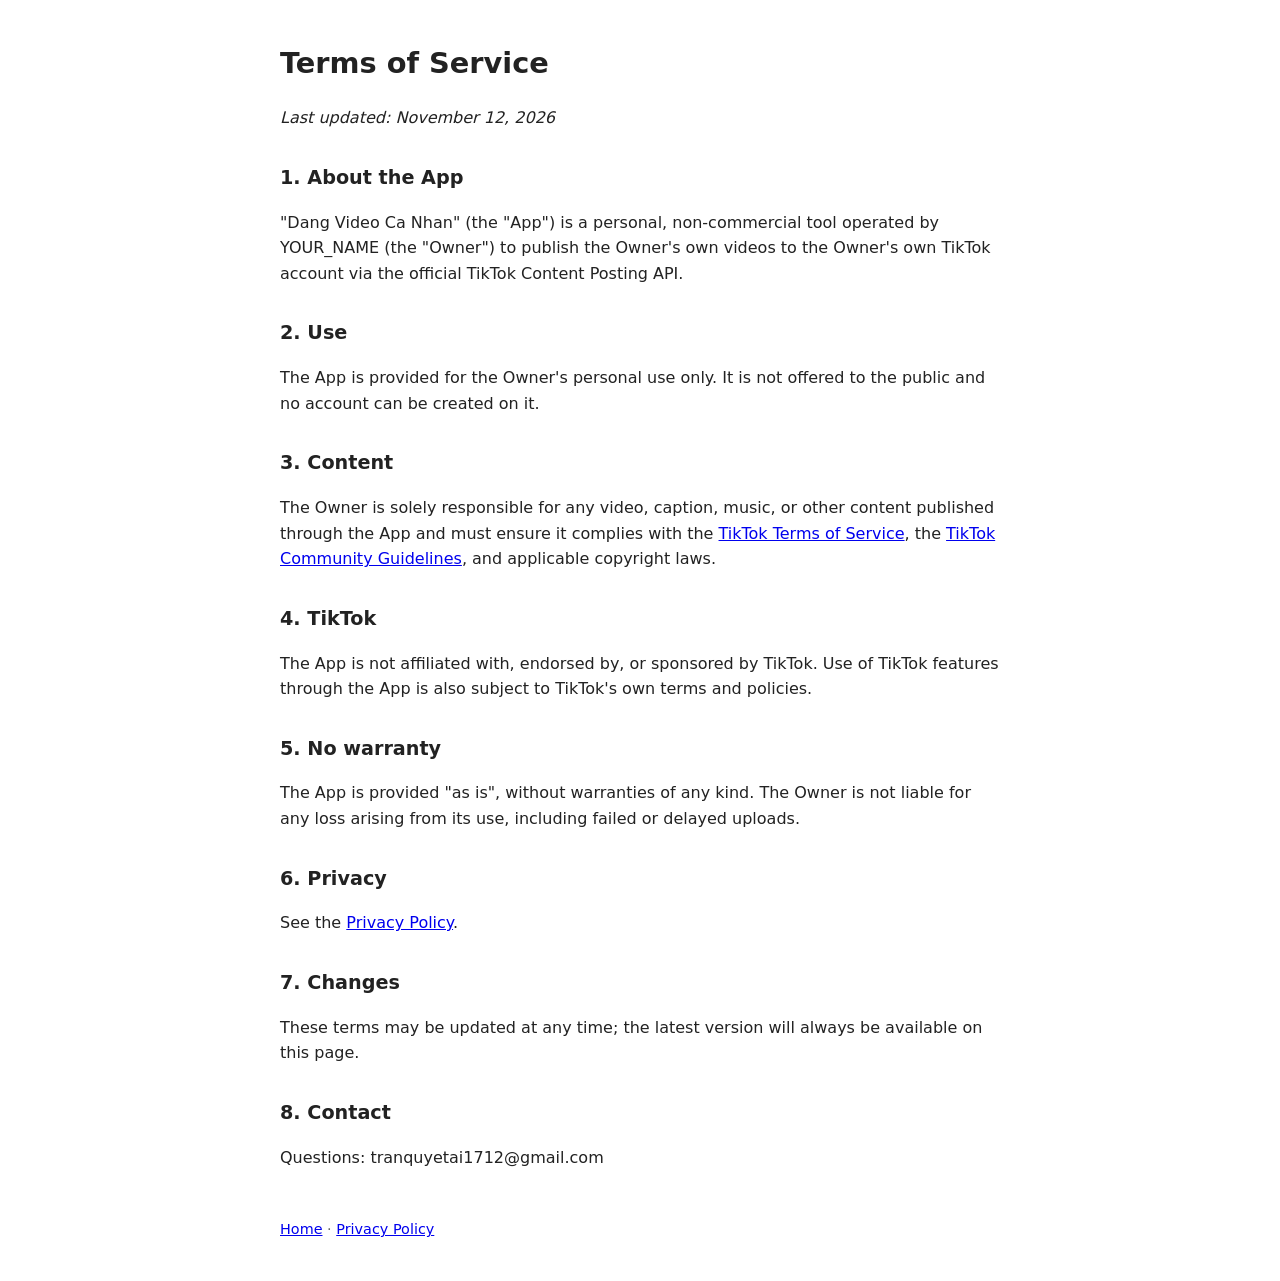
==== terms.html @ 20394dcf "Add files via upload" ====
<!doctype html>
<html lang="en">
<head>
  <meta charset="utf-8">
  <meta name="viewport" content="width=device-width, initial-scale=1">
  <title>Terms of Service</title>
  <link rel="stylesheet" href="style.css">
</head>
<body>
  <h1>Terms of Service</h1>
  <p><em>Last updated: November 12, 2026</em></p>

  <h2>1. About the App</h2>
  <p>"Dang Video Ca Nhan" (the "App") is a personal, non-commercial tool operated by YOUR_NAME (the "Owner") to publish the Owner's own videos to the Owner's own TikTok account via the official TikTok Content Posting API.</p>

  <h2>2. Use</h2>
  <p>The App is provided for the Owner's personal use only. It is not offered to the public and no account can be created on it.</p>

  <h2>3. Content</h2>
  <p>The Owner is solely responsible for any video, caption, music, or other content published through the App and must ensure it complies with the <a href="https://www.tiktok.com/legal/terms-of-service">TikTok Terms of Service</a>, the <a href="https://www.tiktok.com/community-guidelines">TikTok Community Guidelines</a>, and applicable copyright laws.</p>

  <h2>4. TikTok</h2>
  <p>The App is not affiliated with, endorsed by, or sponsored by TikTok. Use of TikTok features through the App is also subject to TikTok's own terms and policies.</p>

  <h2>5. No warranty</h2>
  <p>The App is provided "as is", without warranties of any kind. The Owner is not liable for any loss arising from its use, including failed or delayed uploads.</p>

  <h2>6. Privacy</h2>
  <p>See the <a href="privacy.html">Privacy Policy</a>.</p>

  <h2>7. Changes</h2>
  <p>These terms may be updated at any time; the latest version will always be available on this page.</p>

  <h2>8. Contact</h2>
  <p>Questions: tranquyetai1712@gmail.com</p>
  <footer><a href="index.html">Home</a> · <a href="privacy.html">Privacy Policy</a></footer>
</body>
</html>
---- style.css ----
body { font-family: system-ui, sans-serif; max-width: 720px; margin: 40px auto; padding: 0 16px; line-height: 1.6; color: #222; background: #fff; }
h1 { font-size: 1.8rem; }
h2 { font-size: 1.2rem; margin-top: 2rem; }
code { background: #f2f2f2; padding: 2px 4px; border-radius: 4px; word-break: break-all; }
footer { margin-top: 3rem; font-size: 0.9rem; color: #666; }
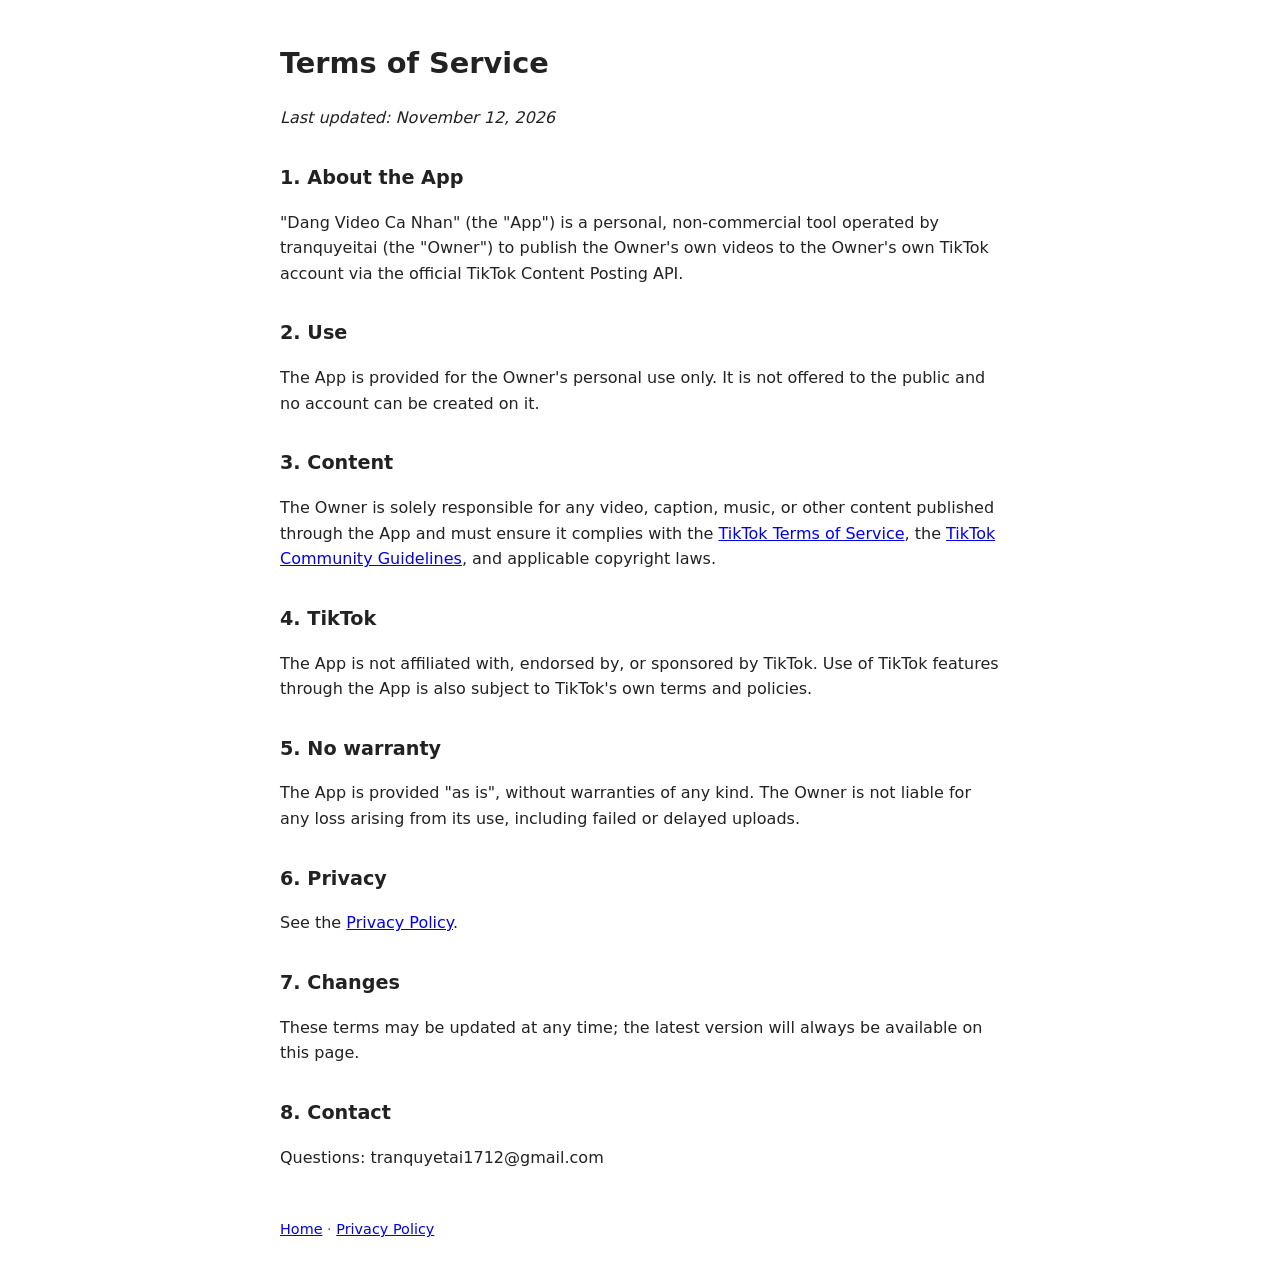
==== commit b2e64311: "Update terms.html" ====
--- a/terms.html
+++ b/terms.html
@@ -11,7 +11,7 @@
   <p><em>Last updated: November 12, 2026</em></p>
 
   <h2>1. About the App</h2>
-  <p>"Dang Video Ca Nhan" (the "App") is a personal, non-commercial tool operated by YOUR_NAME (the "Owner") to publish the Owner's own videos to the Owner's own TikTok account via the official TikTok Content Posting API.</p>
+  <p>"Dang Video Ca Nhan" (the "App") is a personal, non-commercial tool operated by tranquyeitai (the "Owner") to publish the Owner's own videos to the Owner's own TikTok account via the official TikTok Content Posting API.</p>
 
   <h2>2. Use</h2>
   <p>The App is provided for the Owner's personal use only. It is not offered to the public and no account can be created on it.</p>
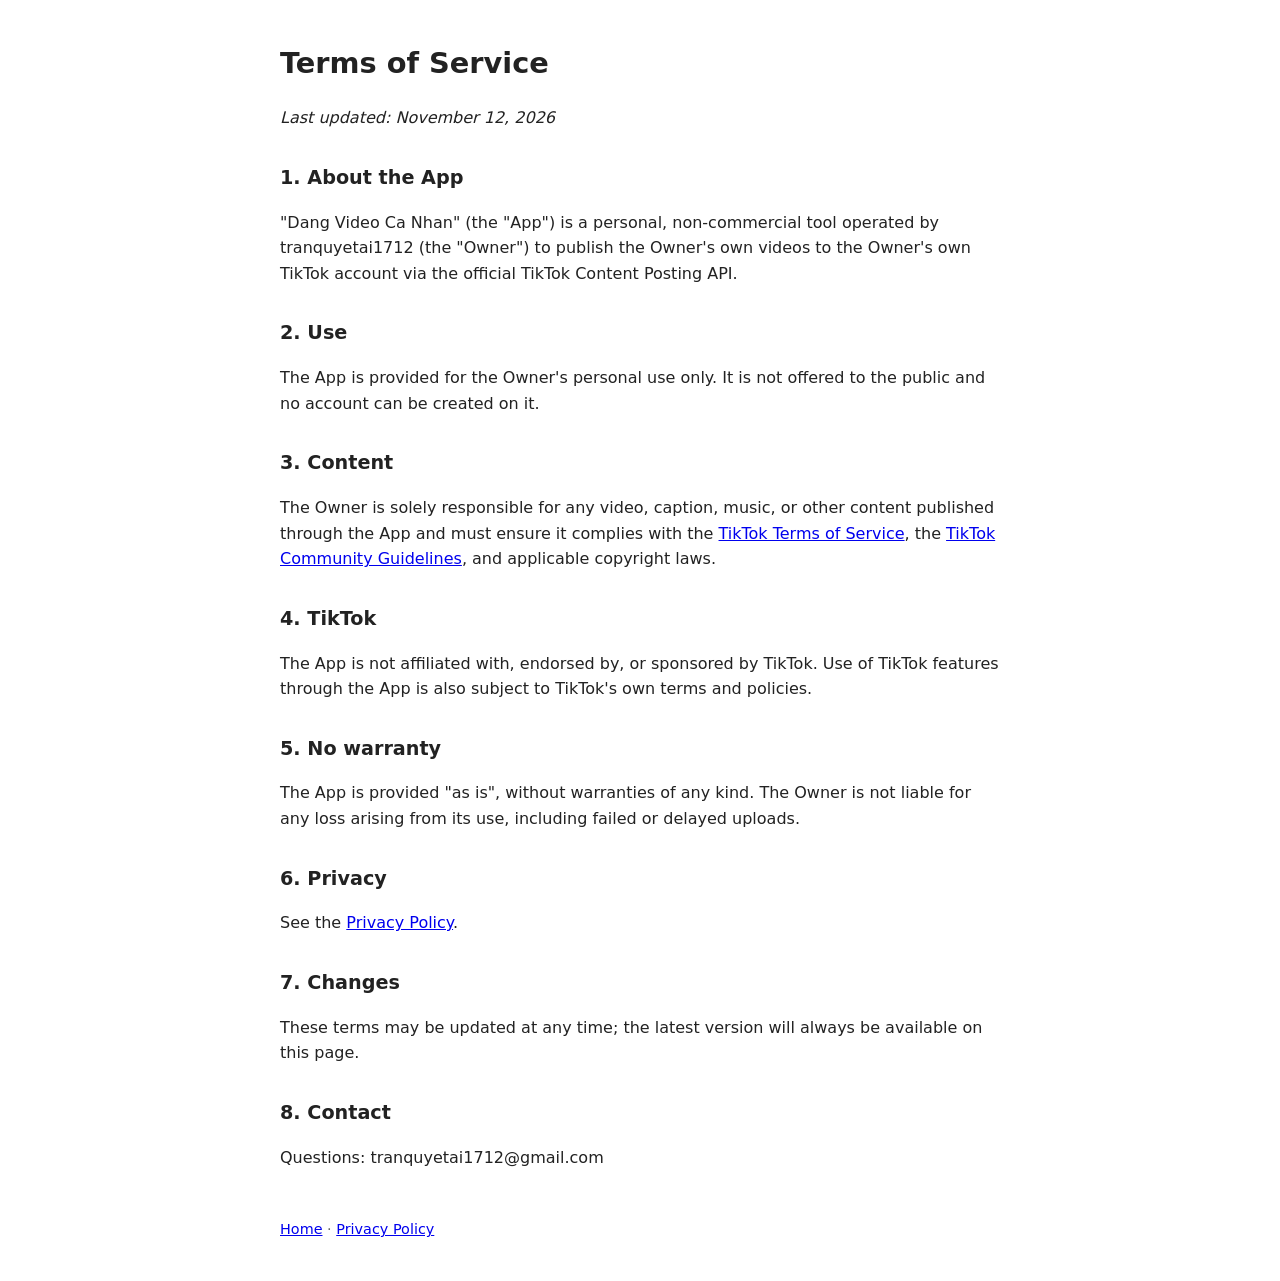
==== commit 5738adc3: "Update terms.html" ====
--- a/terms.html
+++ b/terms.html
@@ -11,7 +11,7 @@
   <p><em>Last updated: November 12, 2026</em></p>
 
   <h2>1. About the App</h2>
-  <p>"Dang Video Ca Nhan" (the "App") is a personal, non-commercial tool operated by tranquyeitai (the "Owner") to publish the Owner's own videos to the Owner's own TikTok account via the official TikTok Content Posting API.</p>
+  <p>"Dang Video Ca Nhan" (the "App") is a personal, non-commercial tool operated by tranquyetai1712 (the "Owner") to publish the Owner's own videos to the Owner's own TikTok account via the official TikTok Content Posting API.</p>
 
   <h2>2. Use</h2>
   <p>The App is provided for the Owner's personal use only. It is not offered to the public and no account can be created on it.</p>
